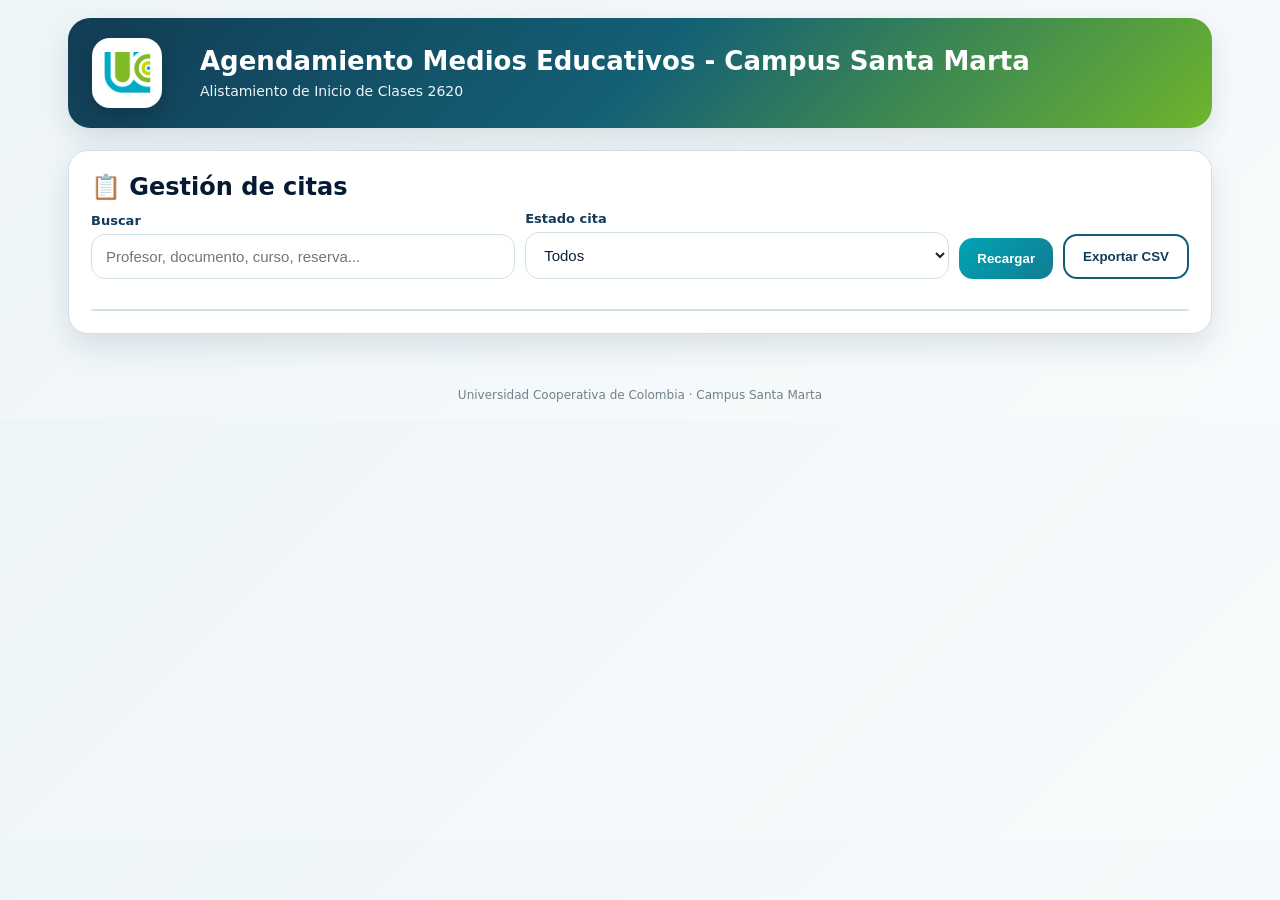
==== citas.html @ 57f39005 "Update citas.html" ====
<!DOCTYPE html>
<html lang="es">
<head>
  <meta charset="UTF-8">
  <meta name="viewport" content="width=device-width, initial-scale=1.0">
  <title>SIAME · Citas registradas</title>
  <link rel="stylesheet" href="style.css?v=20260724-HR04">
</head>
<body data-page="citas">
  <main class="wrap">
    <section class="hero">
      <img src="logo-ucc.png" alt="UCC" class="logo">
      <div>
        <h1>Agendamiento Medios Educativos - Campus Santa Marta</h1>
        <p>Alistamiento de Inicio de Clases 2620</p>
      </div>
    </section>

    <section class="card">
      <h2>📋 Gestión de citas</h2>
      <div id="msg" class="hidden"></div>
      <div class="toolbar">
        <div class="field">
          <label>Buscar</label>
          <input id="filtroTexto" type="text" placeholder="Profesor, documento, curso, reserva...">
        </div>
        <div class="field">
          <label>Estado cita</label>
          <select id="filtroEstado">
            <option value="">Todos</option>
            <option value="RESERVADA">RESERVADA</option>
            <option value="ATENDIDA">ATENDIDA</option>
            <option value="CANCELADA">CANCELADA</option>
            <option value="NO_ASISTIO">NO ASISTIÓ</option>
          </select>
        </div>
        <button id="btnRecargarCitas" class="btn-primary">Recargar</button>
        <button id="btnExportarCitas" class="btn-outline">Exportar CSV</button>
      </div>

      <div id="kpisCitas" class="kpis"></div>
      <div class="table-wrap">
        <table id="tablaCitas"></table>
      </div>
    </section>
  </main>
  <footer class="footer">Universidad Cooperativa de Colombia · Campus Santa Marta</footer>

  <script src="config.js?v=20260724-HR04"></script>
  <script src="app.js?v=20260724-HR04"></script>
</body>
</html>
---- style.css ----
/* ==========================================================================
   SIRPC · Revisión de Planes de Curso
   Universidad Cooperativa de Colombia · Campus Santa Marta
   ========================================================================== */
:root{
  --azul:#123C55;
  --azul2:#0F5D75;
  --cyan:#00A5B5;
  --verde:#6EB52C;
  --verde2:#80BA27;
  --fondo:#EEF5F8;
  --texto:#0B2239;
  --muted:#5D6B78;
  --borde:#CFE0EA;
  --blanco:#fff;
  --rojo:#C62828;
  --amarillo:#F39C12;
  --ok:#198754;
  --sombra:0 12px 30px rgba(13,48,72,.12);
}
*{box-sizing:border-box}
body{
  margin:0;
  background:linear-gradient(135deg,#eef5f8,#f8fbfc);
  color:var(--texto);
  font-family:system-ui,-apple-system,BlinkMacSystemFont,"Segoe UI",sans-serif;
}
.wrap{max-width:1180px;margin:0 auto;padding:18px}
.hero{
  display:grid;
  grid-template-columns:90px 1fr;
  align-items:center;
  gap:18px;
  background:linear-gradient(135deg,var(--azul),#136075,var(--verde));
  border-radius:22px;
  padding:20px 24px;
  color:#fff;
  box-shadow:var(--sombra);
  margin-bottom:22px;
}
.logo{
  width:70px;height:70px;border-radius:18px;background:#fff;padding:8px;
  object-fit:contain;box-shadow:0 8px 20px rgba(0,0,0,.18)
}
.hero h1{margin:0;font-size:26px;line-height:1.1;font-weight:800}
.hero p{margin:8px 0 0;font-size:14px;opacity:.94}
.card{
  background:#fff;border:1px solid var(--borde);border-radius:20px;
  box-shadow:var(--sombra);padding:22px;margin-bottom:18px
}
.card h2,.card h3{margin:0 0 10px;color:#061B33}
.help{color:var(--muted);font-size:14px;margin-bottom:16px}
.row{display:flex;gap:14px;align-items:end;flex-wrap:wrap}
.field{flex:1;min-width:240px}
label{display:block;font-size:13px;font-weight:800;margin-bottom:6px;color:#113B58}
input,select,textarea{
  width:100%;border:1.6px solid var(--borde);border-radius:14px;padding:13px 14px;
  font-size:15px;outline:none;background:#fff;color:var(--texto)
}
input:focus,select:focus,textarea:focus{
  border-color:var(--cyan);box-shadow:0 0 0 4px rgba(0,165,181,.12)
}
textarea{min-height:90px;resize:vertical}
button{
  border:none;border-radius:14px;padding:13px 18px;font-weight:800;cursor:pointer;
  transition:.15s transform,.15s opacity,.15s background;
}
button:hover{transform:translateY(-1px)}
button:disabled{opacity:.55;cursor:not-allowed;transform:none}
.btn-primary{background:linear-gradient(135deg,var(--cyan),#117C92);color:#fff}
.btn-green{background:linear-gradient(135deg,var(--verde),#4F9518);color:#fff}
.btn-outline{background:#fff;border:2px solid var(--azul2);color:var(--azul)}
.btn-danger{background:#fff0f0;border:1px solid #f4bbbb;color:var(--rojo)}
.btn-small{padding:8px 10px;font-size:12px;border-radius:10px}
.msg{padding:13px 16px;border-radius:16px;margin:12px 0;font-size:14px;line-height:1.45}
.msg.error{background:#fff1f1;border:1px solid #ffb3b3;color:#a31212}
.msg.ok{background:#ecfff1;border:1px solid #a7efb8;color:#126d2f}
.msg.warn{background:#fff8e8;border:1px solid #ffdf8b;color:#8a5a00}
.msg.info{background:#eef8ff;border:1px solid #b9e3ff;color:#125475}
.grid{display:grid;grid-template-columns:repeat(auto-fit,minmax(280px,1fr));gap:16px}
.plan{
  border:1px solid var(--borde);border-radius:18px;padding:16px;background:linear-gradient(180deg,#fff,#f8fbfd)
}
.plan-title{font-weight:900;font-size:16px;margin-bottom:6px;color:#0c2e48}
.plan-meta{font-size:12px;color:#607180;line-height:1.5;margin-bottom:12px}
.rev-grid{display:grid;grid-template-columns:repeat(3,1fr);gap:10px}
.rev-card{
  border:1px solid var(--borde);border-radius:16px;padding:12px;background:#fff;
  display:flex;flex-direction:column;gap:7px;min-height:148px
}
.rev-card h4{margin:0;font-size:15px}
.badge{display:inline-block;border-radius:999px;padding:4px 9px;font-size:11px;font-weight:900}
.badge.pendiente{background:#f4f6f8;color:#55616b}
.badge.reservada{background:#e6f7ed;color:#12783d}
.badge.visado{background:#d8f7df;color:#0b7130}
.badge.obs{background:#fff1d6;color:#8a5a00}
.badge.cancelada,.badge.no{background:#ffe6e6;color:#ad1818}
.revisor{font-size:11px;color:var(--muted);line-height:1.35}
.scheduler{
  border:2px solid rgba(0,165,181,.25);border-radius:20px;padding:18px;background:#fbfeff
}
.date-grid,.journey-grid,.slots{
  display:grid;grid-template-columns:repeat(auto-fit,minmax(130px,1fr));gap:10px;margin:12px 0
}
.choice,.slot{
  border:1.6px solid var(--borde);background:#fff;border-radius:14px;padding:12px;text-align:center;cursor:pointer;font-weight:800
}
.choice.sel,.slot.sel{border-color:var(--cyan);box-shadow:0 0 0 4px rgba(0,165,181,.12);background:#eefcff}
.slot.full{opacity:.45;background:#f8e7e7;color:#9f1b1b;cursor:not-allowed}
.slot small{display:block;color:var(--muted);font-weight:700;margin-top:3px}
.table-wrap{overflow:auto;border:1px solid var(--borde);border-radius:16px;background:#fff}
table{width:100%;border-collapse:collapse;font-size:13px}
th,td{padding:10px 9px;border-bottom:1px solid #e6eef3;text-align:left;vertical-align:top}
th{background:#eaf5fa;color:#123C55;position:sticky;top:0;z-index:1}
tr:hover td{background:#fbfdff}
.toolbar{display:flex;gap:10px;align-items:end;flex-wrap:wrap;margin-bottom:14px}
.kpis{display:grid;grid-template-columns:repeat(auto-fit,minmax(160px,1fr));gap:12px;margin-bottom:16px}
.kpi{background:#fff;border:1px solid var(--borde);border-radius:16px;padding:14px}
.kpi strong{display:block;font-size:26px;color:var(--azul)}
.kpi span{font-size:12px;color:var(--muted);font-weight:800}
.hidden{display:none!important}
.footer{text-align:center;color:#73808a;font-size:12px;padding:18px}
@media(max-width:760px){
  .hero{grid-template-columns:1fr;text-align:center}
  .logo{margin:0 auto}
  .rev-grid{grid-template-columns:1fr}
  .row{display:block}
  .field{margin-bottom:12px}
}

/* Ajustes V2 · agenda integral */
.integral-box{
  border:1px solid var(--borde);
  border-radius:16px;
  background:linear-gradient(180deg,#ffffff,#f6fbff);
  padding:14px;
  margin-top:12px;
}
.integral-status{
  display:grid;
  grid-template-columns:repeat(3,1fr);
  gap:10px;
  margin:10px 0 12px;
}
.integral-status .rev-card{min-height:112px}
.actions-row{display:flex;gap:10px;flex-wrap:wrap;margin-top:10px}
.note-green{
  background:#ecfff1;
  border:1px solid #a7efb8;
  color:#126d2f;
  padding:10px 12px;
  border-radius:12px;
  font-size:13px;
  line-height:1.45;
}
@media(max-width:760px){
  .integral-status{grid-template-columns:1fr}
}

.codebox{white-space:pre-wrap;background:#0f172a;color:#e5e7eb;border-radius:12px;padding:14px;overflow:auto;max-height:520px;font-size:12px;}
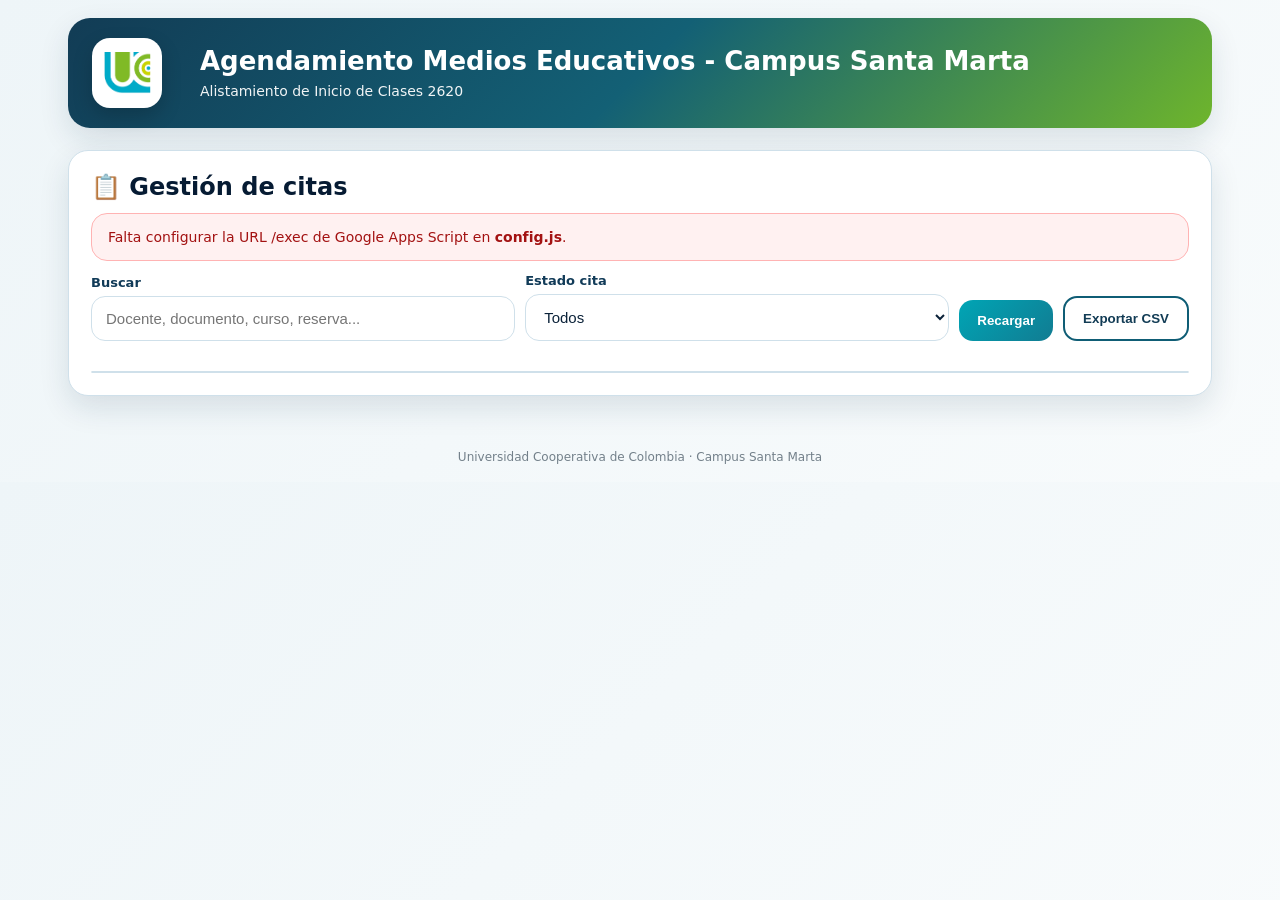
==== commit 7f02d179: "Add files via upload" ====
--- a/citas.html
+++ b/citas.html
@@ -3,8 +3,8 @@
 <head>
   <meta charset="UTF-8">
   <meta name="viewport" content="width=device-width, initial-scale=1.0">
-  <title>SIAME · Citas registradas</title>
-  <link rel="stylesheet" href="style.css?v=20260724-HR04">
+  <title>Agendamiento Medios Educativos · Citas registradas</title>
+  <link rel="stylesheet" href="style.css?v=20260724-HR05">
 </head>
 <body data-page="citas">
   <main class="wrap">
@@ -22,7 +22,7 @@
       <div class="toolbar">
         <div class="field">
           <label>Buscar</label>
-          <input id="filtroTexto" type="text" placeholder="Profesor, documento, curso, reserva...">
+          <input id="filtroTexto" type="text" placeholder="Docente, documento, curso, reserva...">
         </div>
         <div class="field">
           <label>Estado cita</label>
@@ -46,7 +46,7 @@
   </main>
   <footer class="footer">Universidad Cooperativa de Colombia · Campus Santa Marta</footer>
 
-  <script src="config.js?v=20260724-HR04"></script>
-  <script src="app.js?v=20260724-HR04"></script>
+  <script src="config.js?v=20260724-HR05"></script>
+  <script src="app.js?v=20260724-HR05"></script>
 </body>
 </html>
--- a/style.css
+++ b/style.css
@@ -158,3 +158,70 @@
 }
 
 .codebox{white-space:pre-wrap;background:#0f172a;color:#e5e7eb;border-radius:12px;padding:14px;overflow:auto;max-height:520px;font-size:12px;}
+
+
+/* ==========================================================================
+   SIRPC V5 · Ajuste visual tarjetas SIB / APA / AVA
+   Evita desbordamiento del tercer bloque y mantiene centrado el contenido.
+   ========================================================================== */
+.plan,
+.integral-box,
+.integral-status,
+.rev-card{
+  min-width:0;
+  max-width:100%;
+}
+
+.integral-box{
+  overflow:hidden;
+}
+
+.integral-status{
+  width:100%;
+  display:grid;
+  grid-template-columns:repeat(3,minmax(0,1fr));
+  gap:12px;
+  justify-content:center;
+  align-items:stretch;
+}
+
+.integral-status .rev-card{
+  width:100%;
+  min-width:0;
+  max-width:100%;
+  min-height:150px;
+  padding:14px;
+  overflow:hidden;
+  display:flex;
+  flex-direction:column;
+  justify-content:flex-start;
+  align-items:flex-start;
+}
+
+.integral-status .rev-card h4,
+.integral-status .rev-card .badge,
+.integral-status .rev-card .revisor{
+  max-width:100%;
+}
+
+.integral-status .rev-card .revisor{
+  line-height:1.35;
+  overflow-wrap:anywhere;
+  word-break:normal;
+}
+
+@media(max-width:980px){
+  .integral-status{
+    grid-template-columns:repeat(3,minmax(0,1fr));
+    gap:8px;
+  }
+  .integral-status .rev-card{
+    padding:12px;
+  }
+}
+
+@media(max-width:760px){
+  .integral-status{
+    grid-template-columns:1fr;
+  }
+}
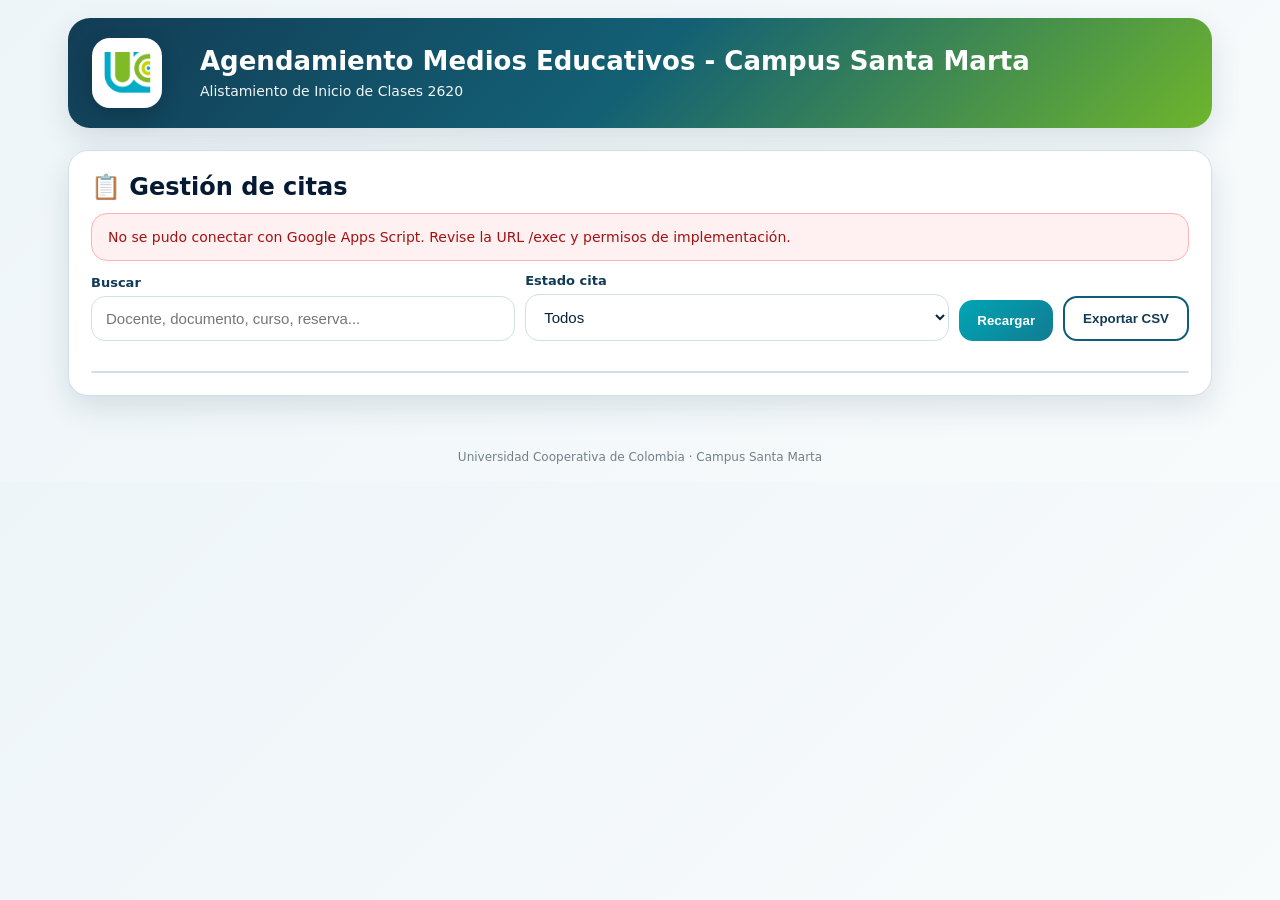
==== commit 428578ea: "Update script source versions in citas.html" ====
--- a/citas.html
+++ b/citas.html
@@ -46,7 +46,7 @@
   </main>
   <footer class="footer">Universidad Cooperativa de Colombia · Campus Santa Marta</footer>
 
-  <script src="config.js?v=20260724-HR05"></script>
-  <script src="app.js?v=20260724-HR05"></script>
+<script src="config.js?v=20260927-V7"></script>
+<script src="app.js?v=20260927-V7"></script>
 </body>
 </html>
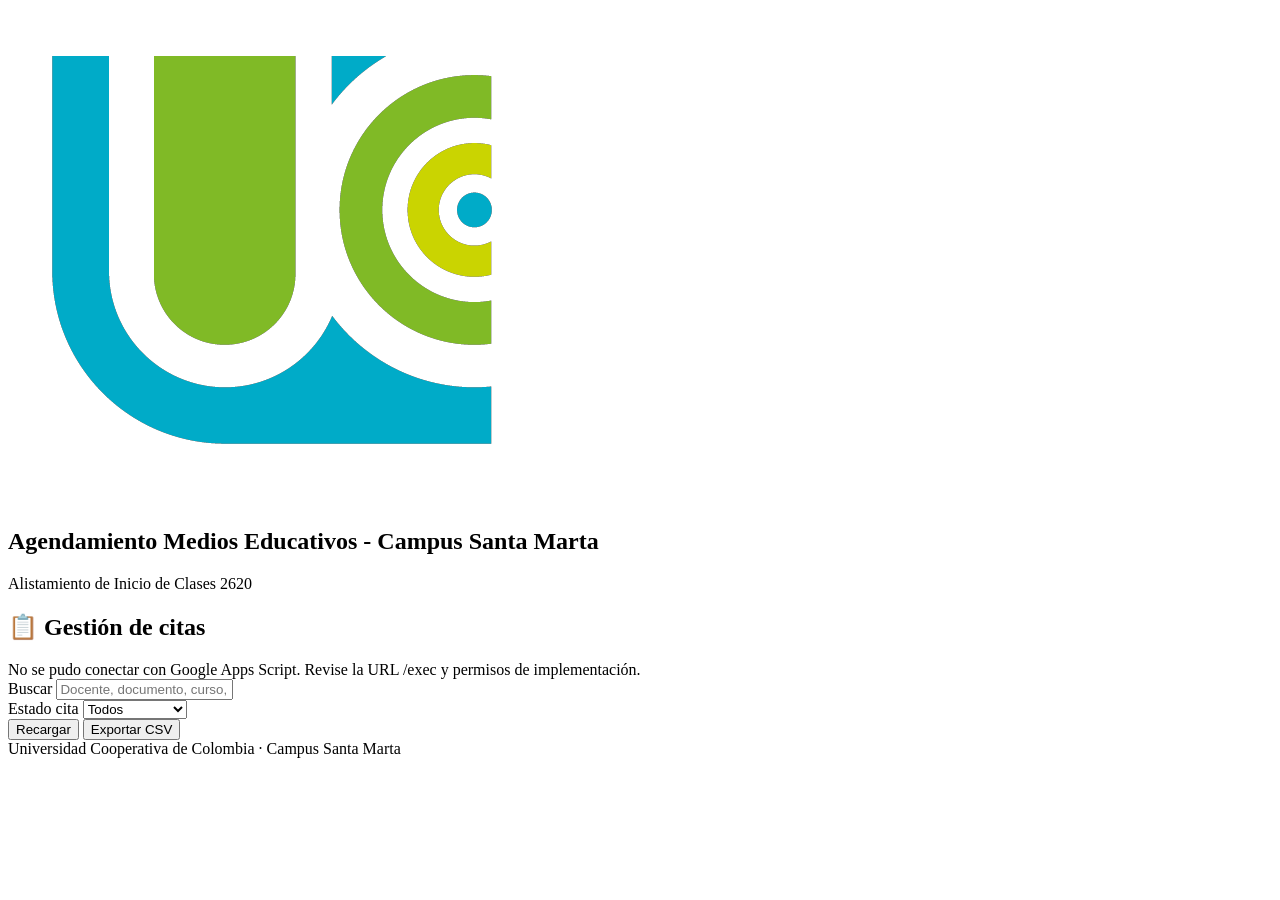
==== commit a1df8557: "Fix title tag closing in citas.html" ====
--- a/citas.html
+++ b/citas.html
@@ -3,8 +3,8 @@
 <head>
   <meta charset="UTF-8">
   <meta name="viewport" content="width=device-width, initial-scale=1.0">
-  <title>Agendamiento Medios Educativos · Citas registradas</title>
-  <link rel="stylesheet" href="style.css?v=20260724-HR05">
+  <title>Agendamiento Medios Educativos · Citas registradas</title
+  <link rel="stylesheet" href="style.css?v=20260927-V7">
 </head>
 <body data-page="citas">
   <main class="wrap">
@@ -48,5 +48,6 @@
 
 <script src="config.js?v=20260927-V7"></script>
 <script src="app.js?v=20260927-V7"></script>
+  
 </body>
 </html>
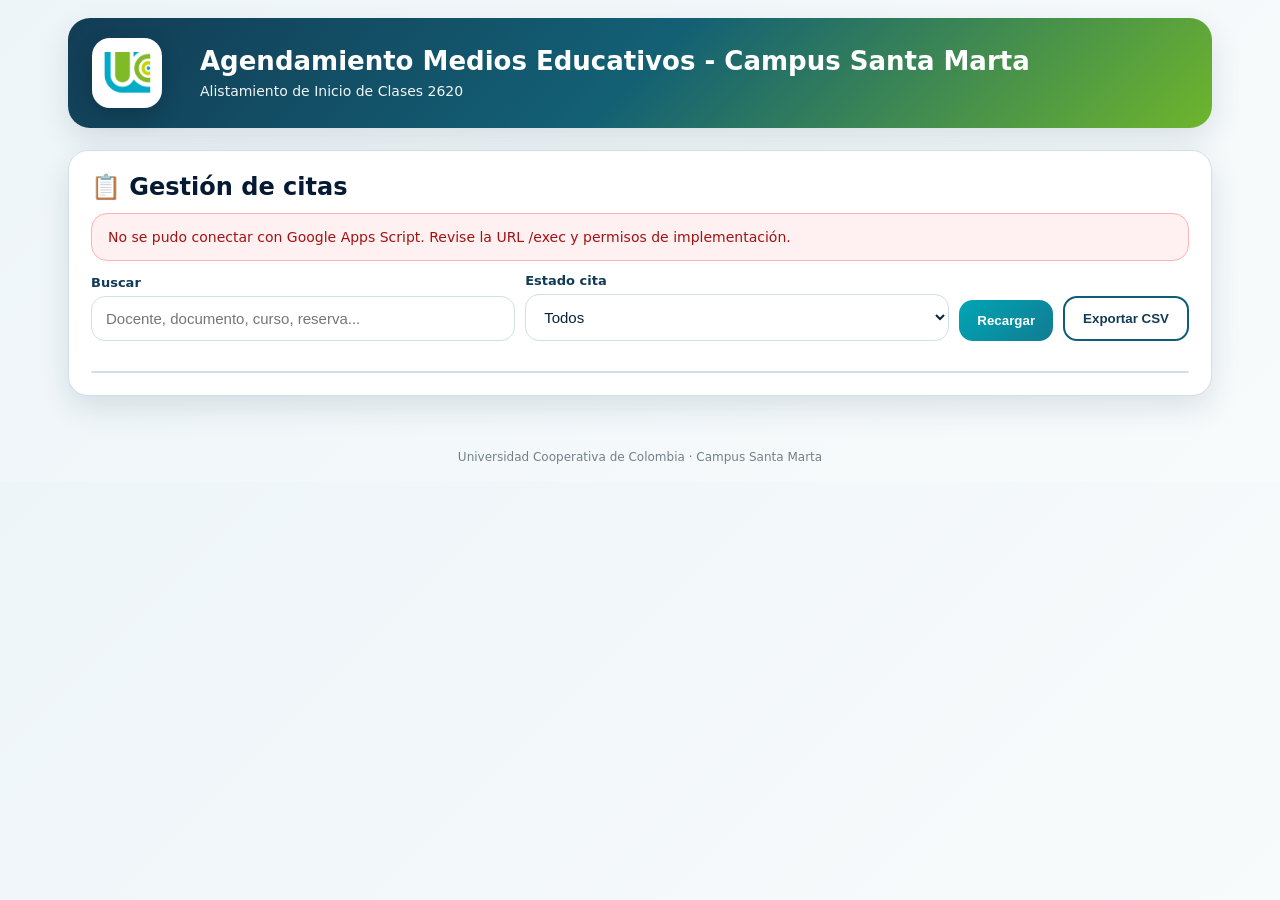
==== commit 6fae9a8b: "Fix title tag in citas.html" ====
--- a/citas.html
+++ b/citas.html
@@ -3,8 +3,8 @@
 <head>
   <meta charset="UTF-8">
   <meta name="viewport" content="width=device-width, initial-scale=1.0">
-  <title>Agendamiento Medios Educativos · Citas registradas</title
-  <link rel="stylesheet" href="style.css?v=20260927-V7">
+  <title>Agendamiento Medios Educativos · Citas registradas</title>
+   <link rel="stylesheet" href="./style.css?v=20260927-V7">
 </head>
 <body data-page="citas">
   <main class="wrap">
